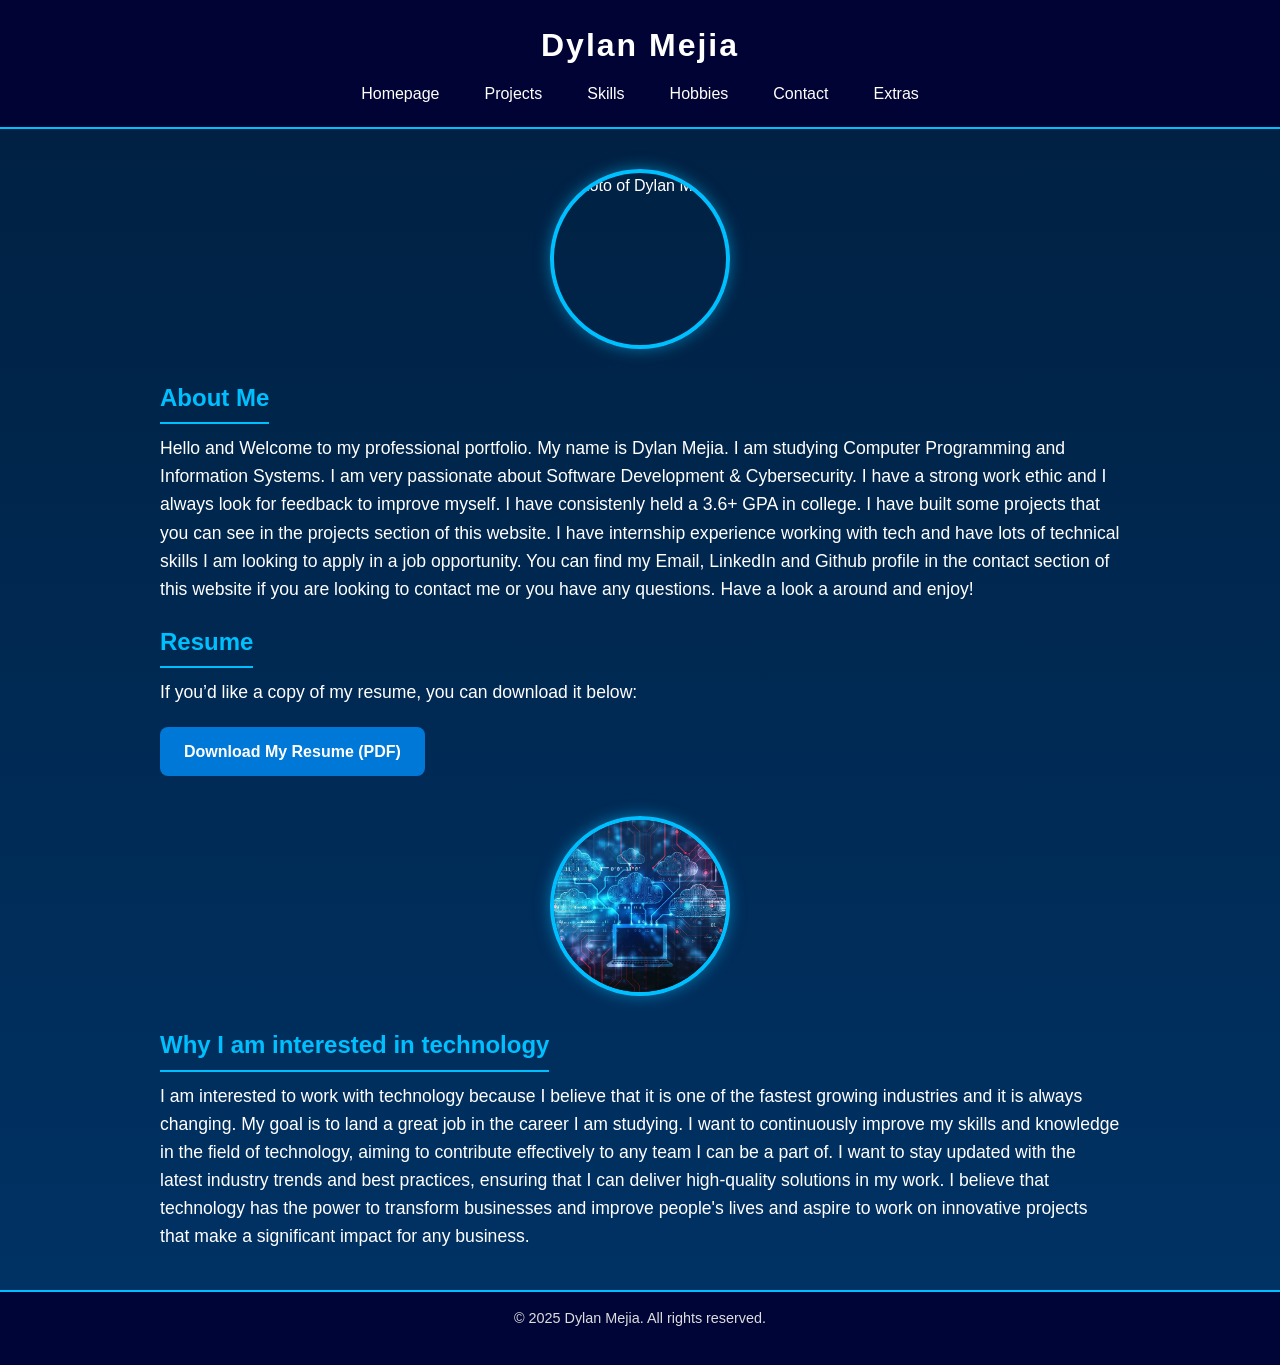
==== index.html @ 3e87caba "Initial commit via Netlify [skip ci]" ====
<!DOCTYPE html>
<html lang="en">
<head>
    <meta charset="UTF-8">
    <meta name="viewport" content="width=device-width, initial-scale=1.0">
    <title>Dylan Mejia - Portfolio</title>
    <link rel="icon" type="image/png" href="favicon.png">
    <link rel="stylesheet" href="styles.css">
</head>
<body>
    <header>
        <h1>Dylan Mejia</h1>
        <nav>
            <ul>
                <li><a href="index.html">Homepage</a></li>
                <li><a href="projects.html">Projects</a></li>
                <li><a href="skills.html">Skills</a></li>
                <li><a href="hobbies.html">Hobbies</a></li>
                <li><a href="contact.html">Contact</a></li>
                <li><a href="extras.html">Extras</a></li>
            </ul>
        </nav>
    </header>
    <main>
        <section id="profile-image">
            <img src="IMG_2897.jpeg" alt="Photo of Dylan Mejia" class="profile-photo">
        </section>
        <section id="about">
            <h2>About Me</h2>
            <p>Hello and Welcome to my professional portfolio. My name is Dylan Mejia. I am studying Computer 
                Programming and Information Systems. I am very passionate about Software Development & Cybersecurity. 
                I have a strong work ethic and I always look for feedback to improve myself. I have consistenly held 
                a 3.6+ GPA in college. I have built some projects that you can see in the projects section of this website.
                I have internship experience working with tech and have lots of technical skills I am looking to apply 
                in a job opportunity. You can find my Email, LinkedIn and Github profile 
                in the contact section of this website if you are looking to contact me or you have any questions. 
                Have a look a around and enjoy!</p>
        </section>
        <section id="resume">
            <h2>Resume</h2>
            <p>If you’d like a copy of my resume, you can download it below:</p>
            <a href="Dylan_Mejia_Resume.pdf" download class="download-btn">Download My Resume (PDF)</a>
        </section>
         <section id="profile-image">
            <img src="tech.jpeg" alt="Photo of technology" class="profile-photo">
        </section>
        <section id="tech">
            <h2>Why I am interested in technology</h2>
            <p>I am interested to work with technology because I believe that it is one
                of the fastest growing industries and it is always changing. My goal is 
                to land a great job in the career I am studying. I want to continuously 
                improve my skills and knowledge in the field of technology, aiming to 
                contribute effectively to any team I can be a part of. I want 
                to stay updated with the latest industry trends and best practices, 
                ensuring that  I can deliver high-quality solutions in my work. I believe that
                technology has the power to transform businesses and improve people's lives and 
                aspire to work on innovative projects that make a significant impact for any business. </p>
        </section>
    </main>
    <footer>
        <p>&copy; 2025 Dylan Mejia. All rights reserved.</p>
    </footer>
</body>
</html>
---- styles.css ----
/* General Reset and Font Setup */
* {
    margin: 0;
    padding: 0;
    box-sizing: border-box;
    font-family: 'Montserrat', sans-serif;
}

body {
    background: linear-gradient(180deg, #001f3f, #003366);
    color: white;
    line-height: 1.6;
    min-height: 100vh;
}

/* Header and Navigation */
header {
    background-color: rgba(0, 0, 50, 0.9);
    padding: 20px 0;
    text-align: center;
    border-bottom: 2px solid #00bfff;
}

header h1 {
    font-size: 2em;
    letter-spacing: 2px;
    margin-bottom: 10px;
}

nav ul {
    list-style: none;
    display: flex;
    justify-content: center;
    flex-wrap: wrap;
    gap: 15px;
}

nav ul li a {
    color: white;
    text-decoration: none;
    padding: 8px 15px;
    border-radius: 5px;
    transition: background 0.3s, color 0.3s;
}

nav ul li a:hover {
    background-color: #00bfff;
    color: #001f3f;
}

/* Main Content */
main {
    max-width: 1000px;
    margin: 40px auto;
    padding: 0 20px;
}

h2 {
    color: #00bfff;
    margin-bottom: 10px;
    border-bottom: 2px solid #00bfff;
    display: inline-block;
    padding-bottom: 5px;
}

p {
    margin-bottom: 20px;
    font-size: 1.1em;
}

/* Project Grid */
.project-grid {
    display: grid;
    gap: 20px;
}

.project-card {
    background-color: rgba(255, 255, 255, 0.05);
    padding: 20px;
    border-radius: 10px;
    transition: transform 0.3s ease, background 0.3s ease;
}

.project-card:hover {
    background-color: rgba(255, 255, 255, 0.1);
    transform: translateY(-5px);
}

.project-links a {
    color: #00bfff;
    text-decoration: none;
    font-weight: bold;
}

.project-links a:hover {
    text-decoration: underline;
}

/* Skills Section */
.skills-grid {
    display: grid;
    gap: 25px;
    margin-top: 20px;
}

.skill-category {
    background-color: rgba(255, 255, 255, 0.05);
    padding: 20px;
    border-radius: 10px;
}

.skill-category h3 {
    color: #00bfff;
    margin-bottom: 10px;
}

.skill-tags {
    display: flex;
    flex-wrap: wrap;
    gap: 10px;
}

.skill-tags span {
    background-color: #00bfff;
    color: #001f3f;
    padding: 5px 12px;
    border-radius: 20px;
    font-size: 0.9em;
    font-weight: bold;
}

/* Footer */
footer {
    text-align: center;
    padding: 15px 0;
    background-color: rgba(0, 0, 50, 0.9);
    border-top: 2px solid #00bfff;
    position: relative;
    bottom: 0;
    width: 100%;
    margin-top: 40px;
}

footer p {
    font-size: 0.9em;
    color: #ddd;
}

/* Responsive Design */
@media (max-width: 768px) {
    nav ul {
        flex-direction: column;
        align-items: center;
    }

    main {
        padding: 0 10px;
    }
}

/* Profile Image Styling */
#profile-image {
    display: flex;
    justify-content: center;
    margin-top: 40px;
    margin-bottom: 30px;
}

.profile-photo {
    width: 180px;
    height: 180px;
    border-radius: 50%;
    border: 4px solid #00bfff;
    object-fit: cover;
    box-shadow: 0 0 15px rgba(0, 191, 255, 0.5);
    transition: transform 0.3s ease;
}

.profile-photo:hover {
    transform: scale(1.05);
}
/* Social Icon Section */
.social-icons {
    display: flex;
    justify-content: center;
    align-items: center;
    gap: 30px;
    margin: 30px 0;
}

.social-icon img.icon {
    width: 50px;
    height: 50px;
    filter: invert(100%) brightness(200%);
    transition: transform 0.3s ease, filter 0.3s ease;
}

.social-icon img.icon:hover {
    transform: scale(1.2);
    filter: invert(65%) sepia(95%) saturate(300%) hue-rotate(180deg) brightness(120%);
}
/* Contact Form Section */
#message-form {
    background-color: rgba(255, 255, 255, 0.05);
    border: 2px solid #00bfff;
    border-radius: 15px;
    padding: 30px;
    max-width: 600px;
    margin: 50px auto;
    box-shadow: 0 0 20px rgba(0, 191, 255, 0.2);
    animation: fadeIn 1.5s ease-out;
}

#message-form h2 {
    text-align: center;
    color: #00bfff;
    margin-bottom: 25px;
}

form {
    display: flex;
    flex-direction: column;
    gap: 20px;
}

.form-group {
    display: flex;
    flex-direction: column;
}

label {
    font-weight: bold;
    margin-bottom: 5px;
    color: #00bfff;
}

input, textarea {
    background-color: rgba(255, 255, 255, 0.1);
    border: 1px solid #00bfff;
    border-radius: 8px;
    color: white;
    padding: 12px;
    font-size: 1em;
    outline: none;
    transition: all 0.3s ease;
}

input:focus, textarea:focus {
    border-color: #00ffff;
    box-shadow: 0 0 10px #00bfff;
}

textarea {
    min-height: 120px;
    resize: vertical;
}

.btn {
    background-color: #00bfff;
    color: #001f3f;
    border: none;
    border-radius: 8px;
    padding: 12px 20px;
    font-weight: bold;
    cursor: pointer;
    transition: all 0.3s ease;
}

.btn:hover {
    background-color: #00ffff;
    transform: scale(1.05);
}
/* Hobbies Section */
#hobbies {
    text-align: center;
}

#hobbies ul {
    list-style: none;
    padding: 0;
}

#hobbies li {
    margin-bottom: 40px;
}

.hobby-image {
    width: 200px;
    height: 200px;
    margin: 20px auto;
    border-radius: 50%;
    overflow: hidden;
    border: 4px solid #00bfff;
    box-shadow: 0 0 15px rgba(0, 191, 255, 0.5);
    display: flex;
    justify-content: center;
    align-items: center;
    background-color: #00264d;
}

.hobby-image img {
    width: 100%;
    height: 100%;
    object-fit: cover; /* ensures rectangular images scale nicely */
    transition: transform 0.4s ease;
}

.hobby-image img:hover {
    transform: scale(1.1);
}
.download-btn {
    display: inline-block;
    padding: 12px 24px;
    background-color: #0078d7;
    color: white;
    text-decoration: none;
    border-radius: 8px;
    font-weight: bold;
    transition: background-color 0.3s ease, transform 0.2s ease;
}

.download-btn:hover {
    background-color: #005ea6;
    transform: scale(1.05);
}
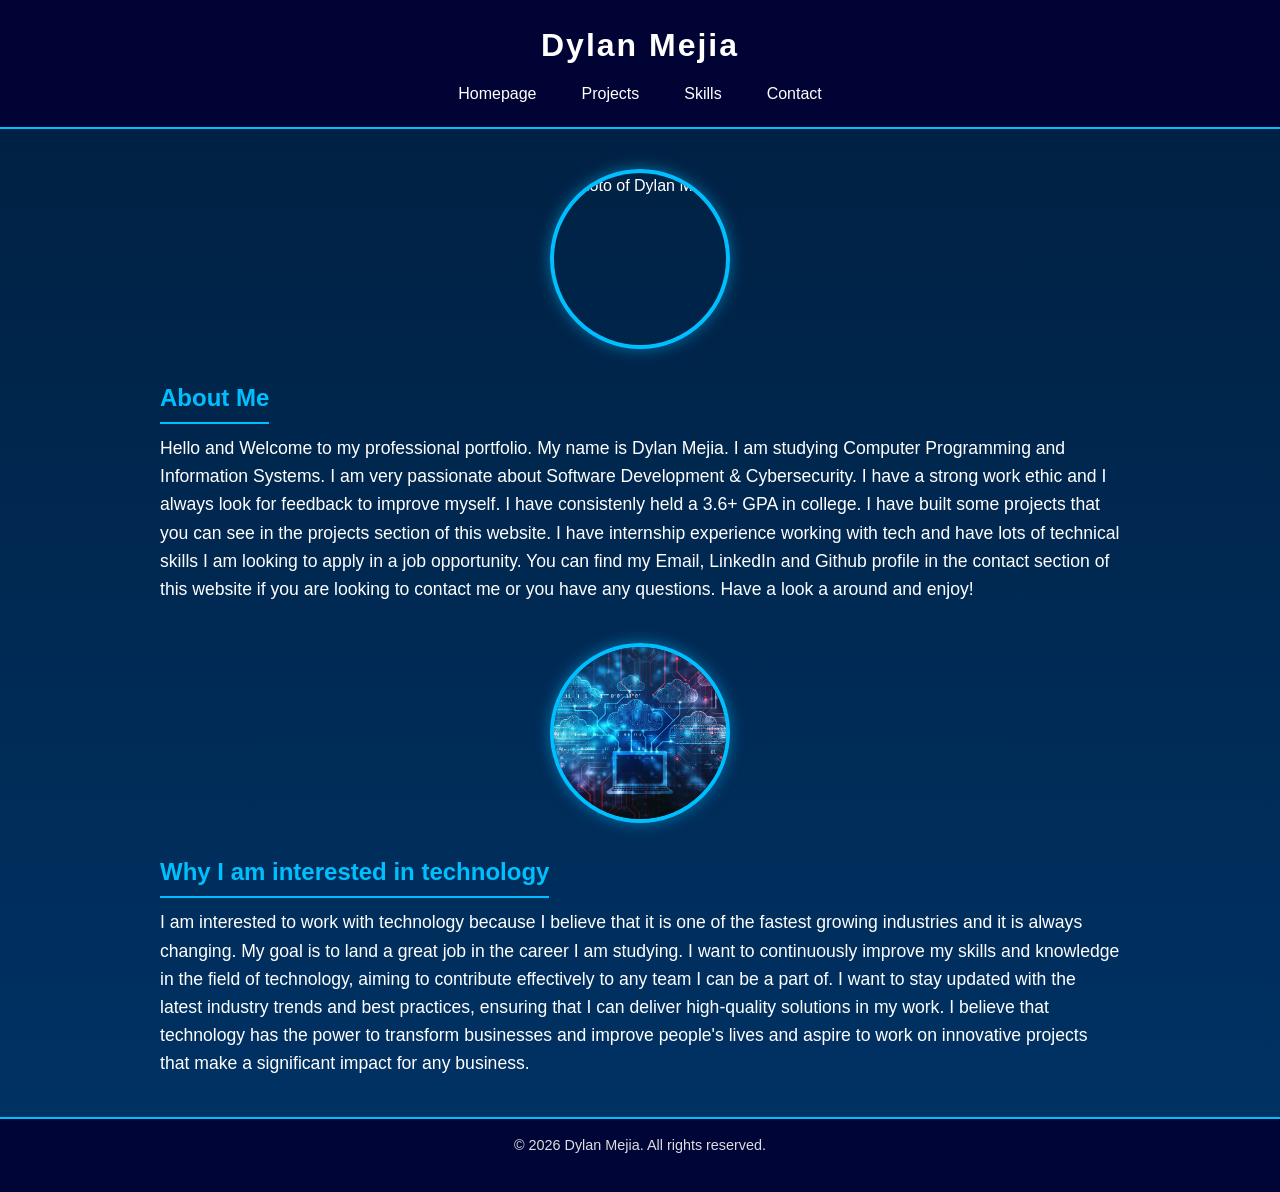
==== commit 93b49dca: "Website Porfolio Updates Co-authored-by: Copilot <copilot@github.com>" ====
--- a/index.html
+++ b/index.html
@@ -15,9 +15,7 @@
                 <li><a href="index.html">Homepage</a></li>
                 <li><a href="projects.html">Projects</a></li>
                 <li><a href="skills.html">Skills</a></li>
-                <li><a href="hobbies.html">Hobbies</a></li>
                 <li><a href="contact.html">Contact</a></li>
-                <li><a href="extras.html">Extras</a></li>
             </ul>
         </nav>
     </header>
@@ -36,11 +34,6 @@
                 in the contact section of this website if you are looking to contact me or you have any questions. 
                 Have a look a around and enjoy!</p>
         </section>
-        <section id="resume">
-            <h2>Resume</h2>
-            <p>If you’d like a copy of my resume, you can download it below:</p>
-            <a href="Dylan_Mejia_Resume.pdf" download class="download-btn">Download My Resume (PDF)</a>
-        </section>
          <section id="profile-image">
             <img src="tech.jpeg" alt="Photo of technology" class="profile-photo">
         </section>
@@ -58,7 +51,7 @@
         </section>
     </main>
     <footer>
-        <p>&copy; 2025 Dylan Mejia. All rights reserved.</p>
+        <p>&copy; 2026 Dylan Mejia. All rights reserved.</p>
     </footer>
 </body>
 </html>
